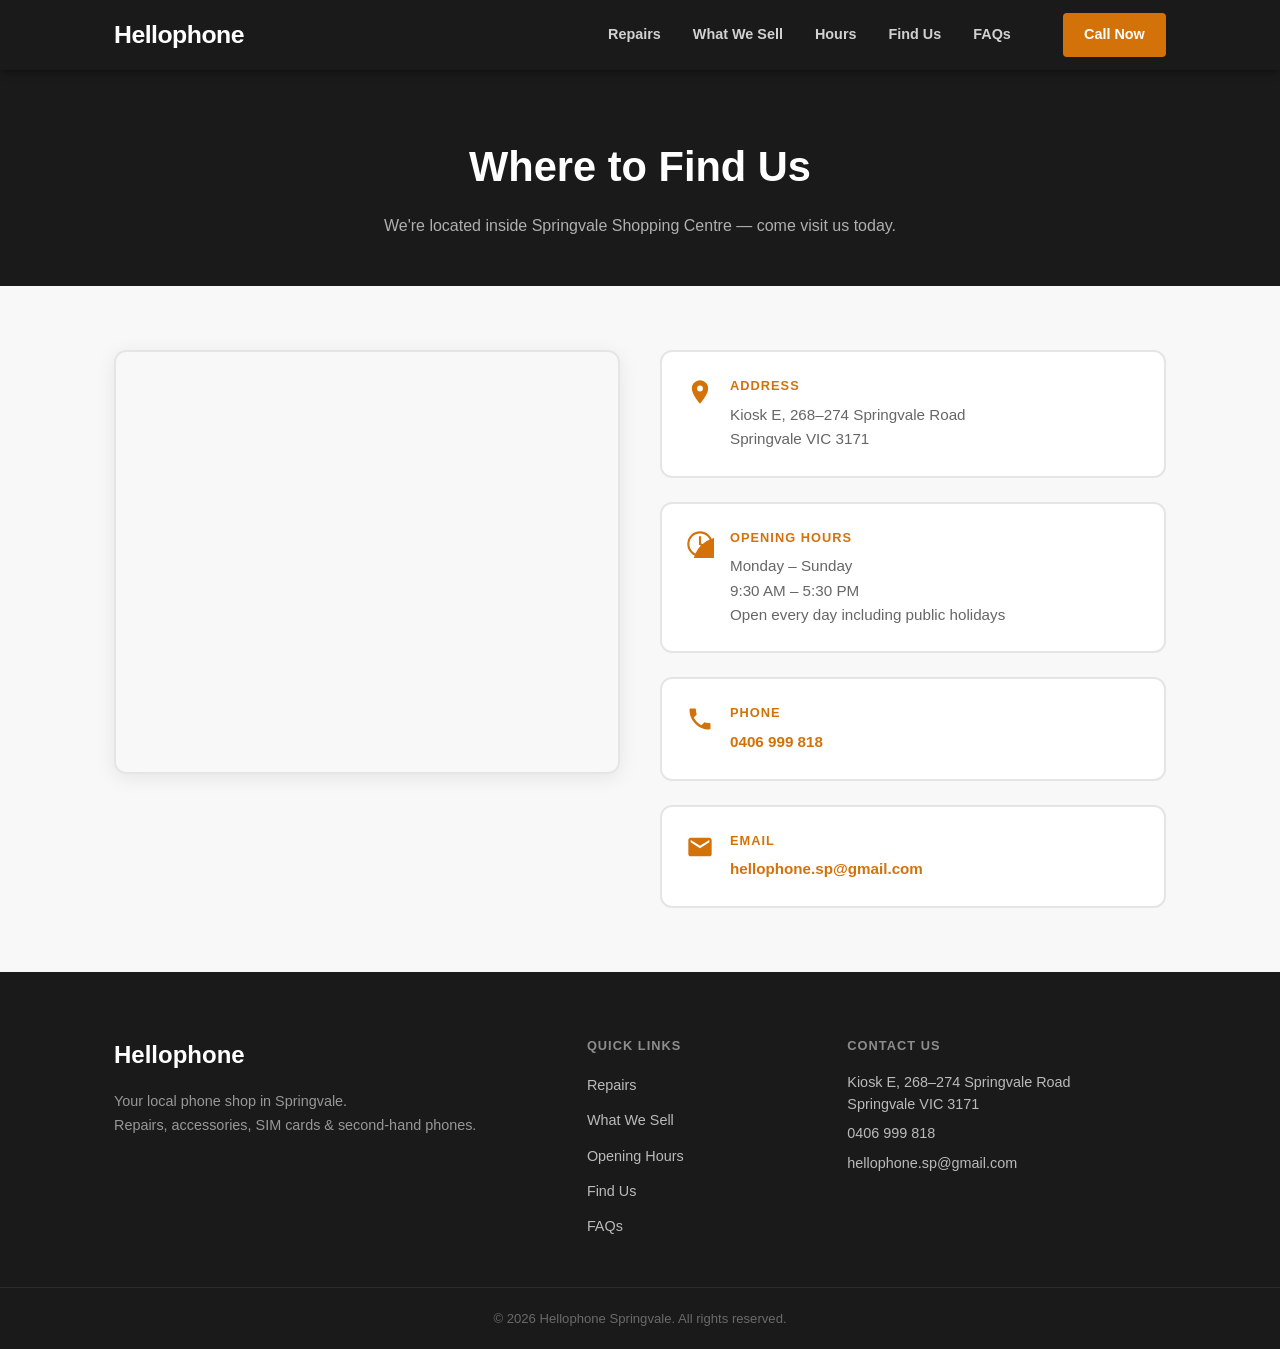
==== find-us.html @ 30e98152 "Add dedicated Find Us page with Google Maps embed New find-us.html page with map, address, hours, ph" ====
<!DOCTYPE html>
<html lang="en-AU">
<head>
  <meta charset="UTF-8" />
  <meta name="viewport" content="width=device-width, initial-scale=1.0" />
  <title>Where to Find Us — Hellophone Springvale</title>
  <link rel="stylesheet" href="style.css" />
  <style>
    .find-hero {
      background: var(--dark);
      padding: 4rem 0 3rem;
      text-align: center;
    }
    .find-hero h1 {
      font-size: clamp(1.8rem, 4vw, 2.6rem);
      font-weight: 800;
      color: var(--white);
      margin-bottom: 0.75rem;
    }
    .find-hero p {
      color: rgba(255,255,255,0.65);
      font-size: 1rem;
    }
    .find-body {
      padding: 4rem 0;
      background: var(--light);
    }
    .find-grid {
      display: grid;
      grid-template-columns: 1fr 1fr;
      gap: 2.5rem;
      align-items: start;
    }
    .map-wrap {
      border-radius: 12px;
      overflow: hidden;
      border: 2px solid var(--border);
      box-shadow: 0 4px 20px rgba(0,0,0,0.08);
    }
    .map-wrap iframe {
      display: block;
      width: 100%;
      height: 420px;
      border: none;
    }
    .find-details {
      display: flex;
      flex-direction: column;
      gap: 1.5rem;
    }
    .find-card {
      background: var(--white);
      border: 2px solid var(--border);
      border-radius: 12px;
      padding: 1.5rem;
      display: flex;
      align-items: flex-start;
      gap: 1rem;
      transition: border-color 0.2s;
    }
    .find-card:hover { border-color: var(--orange); }
    .find-card svg { flex-shrink: 0; margin-top: 2px; }
    .find-card h4 {
      font-size: 0.8rem;
      font-weight: 700;
      color: var(--orange);
      text-transform: uppercase;
      letter-spacing: 0.08em;
      margin-bottom: 0.4rem;
    }
    .find-card p { font-size: 0.95rem; color: var(--gray); line-height: 1.6; }
    .find-card a { color: var(--orange); font-weight: 600; }
    .find-card a:hover { text-decoration: underline; }
    @media (max-width: 700px) {
      .find-grid { grid-template-columns: 1fr; }
      .map-wrap iframe { height: 280px; }
    }
  </style>
</head>
<body>

  <!-- NAVBAR -->
  <nav class="navbar" id="navbar">
    <div class="container nav-inner">
      <a href="index.html" class="logo">Hellophone</a>
      <button class="hamburger" id="hamburger" aria-label="Toggle menu">
        <span></span><span></span><span></span>
      </button>
      <ul class="nav-links" id="nav-links">
        <li><a href="index.html#repairs">Repairs</a></li>
        <li><a href="index.html#products">What We Sell</a></li>
        <li><a href="index.html#hours">Hours</a></li>
        <li><a href="find-us.html">Find Us</a></li>
        <li><a href="index.html#faq">FAQs</a></li>
      </ul>
      <a href="tel:0406999818" class="btn btn-nav">Call Now</a>
    </div>
  </nav>

  <!-- HERO -->
  <div class="find-hero">
    <div class="container">
      <h1>Where to Find Us</h1>
      <p>We're located inside Springvale Shopping Centre — come visit us today.</p>
    </div>
  </div>

  <!-- BODY -->
  <section class="find-body">
    <div class="container">
      <div class="find-grid">

        <!-- MAP -->
        <div class="map-wrap">
          <iframe
            src="https://maps.google.com/maps?q=268+Springvale+Road+Springvale+VIC+3171+Australia&output=embed"
            allowfullscreen
            loading="lazy"
            referrerpolicy="no-referrer-when-downgrade">
          </iframe>
        </div>

        <!-- DETAILS -->
        <div class="find-details">
          <div class="find-card">
            <svg width="28" height="28" viewBox="0 0 24 24" fill="none">
              <path d="M12 2C8.13 2 5 5.13 5 9c0 5.25 7 13 7 13s7-7.75 7-13c0-3.87-3.13-7-7-7zm0 9.5a2.5 2.5 0 010-5 2.5 2.5 0 010 5z" fill="#D4720A"/>
            </svg>
            <div>
              <h4>Address</h4>
              <p>Kiosk E, 268–274 Springvale Road<br>Springvale VIC 3171</p>
            </div>
          </div>
          <div class="find-card">
            <svg width="28" height="28" viewBox="0 0 24 24" fill="none">
              <path d="M30 6C16.745 6 6 16.745 6 30C6 43.255 16.745 54 30 54C43.255 54 54 43.255 54 30C54 16.745 43.255 6 30 6ZM31.5 31.5H18V28.5H28.5V13.5H31.5V31.5Z" fill="#D4720A"/>
              <path d="M12 2C8.13 2 5 5.13 5 9c0 5.25 7 13 7 13s7-7.75 7-13c0-3.87-3.13-7-7-7zm0 9.5a2.5 2.5 0 010-5 2.5 2.5 0 010 5z" fill="none"/>
              <circle cx="12" cy="12" r="10" stroke="#D4720A" stroke-width="1.8" fill="none"/>
              <polyline points="12,6 12,12 16,14" stroke="#D4720A" stroke-width="1.8" stroke-linecap="round" fill="none"/>
            </svg>
            <div>
              <h4>Opening Hours</h4>
              <p>Monday – Sunday<br>9:30 AM – 5:30 PM<br>Open every day including public holidays</p>
            </div>
          </div>
          <div class="find-card">
            <svg width="28" height="28" viewBox="0 0 24 24" fill="none">
              <path d="M6.62 10.79c1.44 2.83 3.76 5.14 6.59 6.59l2.2-2.2c.27-.27.67-.36 1.02-.24 1.12.37 2.33.57 3.57.57.55 0 1 .45 1 1V20c0 .55-.45 1-1 1-9.39 0-17-7.61-17-17 0-.55.45-1 1-1h3.5c.55 0 1 .45 1 1 0 1.25.2 2.45.57 3.57.11.35.03.74-.25 1.02l-2.2 2.2z" fill="#D4720A"/>
            </svg>
            <div>
              <h4>Phone</h4>
              <p><a href="tel:0406999818">0406 999 818</a></p>
            </div>
          </div>
          <div class="find-card">
            <svg width="28" height="28" viewBox="0 0 24 24" fill="none">
              <path d="M20 4H4c-1.1 0-2 .9-2 2v12c0 1.1.9 2 2 2h16c1.1 0 2-.9 2-2V6c0-1.1-.9-2-2-2zm0 4l-8 5-8-5V6l8 5 8-5v2z" fill="#D4720A"/>
            </svg>
            <div>
              <h4>Email</h4>
              <p><a href="mailto:hellophone.sp@gmail.com">hellophone.sp@gmail.com</a></p>
            </div>
          </div>
        </div>

      </div>
    </div>
  </section>

  <!-- FOOTER -->
  <footer class="footer">
    <div class="container footer-inner">
      <div class="footer-brand">
        <div class="footer-logo">Hellophone</div>
        <p>Your local phone shop in Springvale.<br>Repairs, accessories, SIM cards &amp; second-hand phones.</p>
      </div>
      <div class="footer-links">
        <h4>Quick Links</h4>
        <ul>
          <li><a href="index.html#repairs">Repairs</a></li>
          <li><a href="index.html#products">What We Sell</a></li>
          <li><a href="index.html#hours">Opening Hours</a></li>
          <li><a href="find-us.html">Find Us</a></li>
          <li><a href="index.html#faq">FAQs</a></li>
        </ul>
      </div>
      <div class="footer-contact">
        <h4>Contact Us</h4>
        <p>Kiosk E, 268–274 Springvale Road<br>Springvale VIC 3171</p>
        <p><a href="tel:0406999818">0406 999 818</a></p>
        <p><a href="mailto:hellophone.sp@gmail.com">hellophone.sp@gmail.com</a></p>
      </div>
    </div>
    <div class="footer-bottom">
      <div class="container">
        <p>&copy; 2026 Hellophone Springvale. All rights reserved.</p>
      </div>
    </div>
  </footer>

  <script>
    const hamburger = document.getElementById('hamburger');
    const navLinks = document.getElementById('nav-links');
    hamburger.addEventListener('click', () => navLinks.classList.toggle('open'));
    navLinks.querySelectorAll('a').forEach(link => {
      link.addEventListener('click', () => navLinks.classList.remove('open'));
    });
  </script>

</body>
</html>
---- style.css ----
/* === VARIABLES === */
:root {
  --orange: #D4720A;
  --orange-dark: #B05C08;
  --dark: #1a1a1a;
  --dark-2: #2d2d2d;
  --white: #ffffff;
  --light: #f8f8f8;
  --gray: #666666;
  --border: #e5e5e5;
  --text: #222222;
}

/* === RESET === */
*, *::before, *::after { box-sizing: border-box; margin: 0; padding: 0; }
html { scroll-behavior: smooth; }
body {
  font-family: -apple-system, BlinkMacSystemFont, 'Segoe UI', Roboto, sans-serif;
  color: var(--text);
  background: var(--white);
  line-height: 1.6;
}
a { color: inherit; text-decoration: none; }
ul { list-style: none; }

/* === LAYOUT === */
.container {
  max-width: 1100px;
  margin: 0 auto;
  padding: 0 1.5rem;
}

/* === BUTTONS === */
.btn {
  display: inline-block;
  font-weight: 700;
  font-size: 0.95rem;
  padding: 0.75rem 1.8rem;
  border-radius: 4px;
  transition: background 0.2s, transform 0.15s, opacity 0.2s;
  cursor: pointer;
  border: 2px solid transparent;
}
.btn:hover { transform: translateY(-2px); }
.btn-primary { background: var(--orange); color: var(--white); }
.btn-primary:hover { background: var(--orange-dark); }
.btn-outline { background: transparent; color: var(--white); border-color: rgba(255,255,255,0.6); }
.btn-outline:hover { border-color: var(--white); background: rgba(255,255,255,0.1); }
.btn-white { background: var(--white); color: var(--orange); }
.btn-white:hover { background: var(--light); }
.btn-nav {
  background: var(--orange);
  color: var(--white);
  padding: 0.5rem 1.2rem;
  font-size: 0.9rem;
  border-radius: 4px;
  white-space: nowrap;
}
.btn-nav:hover { background: var(--orange-dark); transform: none; }

/* === NAVBAR === */
.navbar {
  position: sticky;
  top: 0;
  z-index: 100;
  background: var(--dark);
  box-shadow: 0 2px 8px rgba(0,0,0,0.4);
}
.nav-inner {
  display: flex;
  align-items: center;
  justify-content: space-between;
  height: 70px;
  gap: 1rem;
}
.logo {
  font-size: 1.55rem;
  font-weight: 800;
  color: var(--white);
  letter-spacing: -0.5px;
  flex-shrink: 0;
}
.nav-links {
  display: flex;
  gap: 0;
  margin-left: auto;
  margin-right: 1.25rem;
}
.nav-links a {
  color: rgba(255,255,255,0.8);
  font-weight: 600;
  font-size: 0.9rem;
  padding: 0 1rem;
  height: 70px;
  display: flex;
  align-items: center;
  transition: color 0.2s, background 0.2s;
}
.nav-links a:hover { color: var(--white); background: rgba(255,255,255,0.07); }

/* Hamburger */
.hamburger {
  display: none;
  flex-direction: column;
  gap: 5px;
  background: none;
  border: none;
  cursor: pointer;
  padding: 4px;
  margin-left: auto;
}
.hamburger span {
  display: block;
  width: 26px;
  height: 3px;
  background: var(--white);
  border-radius: 2px;
  transition: all 0.3s;
}

/* === HERO === */
.hero {
  position: relative;
  background: var(--dark);
  min-height: 580px;
  display: flex;
  align-items: center;
  overflow: hidden;
}
.hero-bg {
  position: absolute;
  inset: 0;
  background: linear-gradient(135deg, #1a1a1a 0%, #2a1500 50%, #1a1a1a 100%);
  opacity: 0.9;
}
.hero-inner {
  position: relative;
  z-index: 1;
  padding: 5rem 1.5rem;
  width: 100%;
  max-width: 1100px;
  margin: 0 auto;
}
.hero-content {
  max-width: 620px;
}
.hero-content h1 {
  font-size: clamp(2rem, 5vw, 3rem);
  font-weight: 800;
  color: var(--white);
  line-height: 1.15;
  margin-bottom: 1.25rem;
}
.hero-content p {
  font-size: 1.1rem;
  color: rgba(255,255,255,0.78);
  margin-bottom: 2rem;
  max-width: 500px;
}
.hero-actions {
  display: flex;
  gap: 1rem;
  flex-wrap: wrap;
}

/* === FEATURES === */
.features {
  background: var(--dark-2);
  border-bottom: 1px solid rgba(255,255,255,0.06);
}
.features-grid {
  display: grid;
  grid-template-columns: repeat(3, 1fr);
  gap: 0;
}
.feature-item {
  display: flex;
  align-items: center;
  gap: 1.25rem;
  padding: 2rem;
  border-right: 1px solid rgba(255,255,255,0.07);
}
.feature-item:last-child { border-right: none; }
.feature-icon { flex-shrink: 0; }
.feature-item p {
  font-size: 0.95rem;
  color: rgba(255,255,255,0.75);
  line-height: 1.4;
}
.feature-item p strong {
  display: block;
  color: var(--white);
  font-size: 1rem;
  margin-bottom: 0.15rem;
}

/* === SECTION SHARED === */
.section { padding: 5rem 0; }
.section h2 {
  font-size: 2rem;
  font-weight: 800;
  color: var(--text);
  margin-bottom: 2.5rem;
}

/* === ABOUT === */
.about { background: var(--white); }
.about-grid {
  display: grid;
  grid-template-columns: 1fr 1fr;
  gap: 4rem;
  align-items: center;
}
.about-image-placeholder {
  background: var(--light);
  border-radius: 12px;
  height: 580px;
  display: flex;
  align-items: center;
  justify-content: center;
  font-size: 5rem;
  border: 2px solid var(--border);
  overflow: hidden;
}
.about-photo {
  width: 100%;
  height: 100%;
  object-fit: cover;
  border-radius: 10px;
  display: block;
}
.about-content h2 {
  text-align: left;
  margin-bottom: 1.25rem;
}
.about-content p {
  color: var(--gray);
  margin-bottom: 1rem;
  font-size: 1rem;
}
.about-content .btn { margin-top: 0.75rem; }

/* === REPAIRS === */
.repairs { background: var(--light); }
.repairs h2 { text-align: center; }
.repairs-grid {
  display: grid;
  grid-template-columns: repeat(2, 1fr);
  gap: 1.5rem;
  max-width: 720px;
  margin: 0 auto;
}
.repair-card {
  background: var(--white);
  border: 2px solid var(--border);
  border-radius: 12px;
  padding: 2.25rem 2rem;
  text-align: center;
  transition: border-color 0.2s, box-shadow 0.2s, transform 0.2s;
}
.repair-card:hover {
  border-color: var(--orange);
  box-shadow: 0 6px 20px rgba(212,114,10,0.12);
  transform: translateY(-3px);
}
.repair-card-icon {
  margin-bottom: 1.25rem;
}
.repair-card h3 {
  font-size: 1.2rem;
  font-weight: 800;
  color: var(--text);
  margin-bottom: 0.75rem;
}
.repair-card p {
  font-size: 0.95rem;
  color: var(--gray);
  line-height: 1.6;
  margin-bottom: 1.5rem;
}
.repairs-cta {
  text-align: center;
  margin-top: 2.5rem;
}
.repairs-cta p {
  color: var(--gray);
  margin-bottom: 1rem;
}

/* === PRODUCTS / TABS === */
.products { background: var(--white); }
.products h2 { text-align: center; }
.tabs-wrapper {
  display: grid;
  grid-template-columns: 260px 1fr;
  gap: 2rem;
  align-items: start;
}
.tabs-nav {
  display: flex;
  flex-direction: column;
  gap: 0.5rem;
}
.tab-btn {
  display: flex;
  align-items: center;
  gap: 1rem;
  padding: 1.1rem 1.25rem;
  background: var(--white);
  border: 2px solid var(--border);
  border-radius: 8px;
  cursor: pointer;
  text-align: left;
  font-family: inherit;
  color: var(--text);
  font-size: 0.95rem;
  font-weight: 600;
  transition: border-color 0.2s, background 0.2s, color 0.2s;
  line-height: 1.3;
}
.tab-btn:hover { border-color: var(--orange); color: var(--orange); }
.tab-btn.active {
  background: var(--orange);
  border-color: var(--orange);
  color: var(--white);
}
.tabs-content {
  background: var(--light);
  border: 2px solid var(--border);
  border-radius: 8px;
  padding: 2.5rem;
}
.tab-panel { display: none; }
.tab-panel.active { display: block; }
.tab-panel h3 {
  font-size: 1.5rem;
  font-weight: 800;
  color: var(--text);
  margin-bottom: 1rem;
}
.tab-panel p {
  color: var(--gray);
  margin-bottom: 1.25rem;
  font-size: 1rem;
}
.tab-panel ul {
  display: flex;
  flex-direction: column;
  gap: 0.6rem;
}
.tab-panel ul li {
  display: flex;
  align-items: center;
  gap: 0.6rem;
  font-size: 0.95rem;
  color: var(--text);
}
.tab-panel ul li::before {
  content: '';
  display: inline-block;
  width: 8px;
  height: 8px;
  background: var(--orange);
  border-radius: 50%;
  flex-shrink: 0;
}

/* === HOURS === */
.hours { background: var(--dark); }
.hours h2 { color: var(--white); text-align: center; }
.hours-card {
  max-width: 520px;
  margin: 0 auto;
  background: var(--dark-2);
  border: 1px solid rgba(255,255,255,0.1);
  border-radius: 12px;
  padding: 2.5rem 2rem;
  text-align: center;
}
.hours-row {
  display: flex;
  justify-content: space-between;
  align-items: center;
  font-size: 1.1rem;
  font-weight: 700;
  flex-wrap: wrap;
  gap: 0.5rem;
  margin-bottom: 1.25rem;
}
.day { color: rgba(255,255,255,0.7); }
.time { font-size: 1.3rem; color: var(--white); }
.hours-note { font-size: 0.9rem; color: rgba(255,255,255,0.5); }

/* === CONTACT === */
.contact { background: var(--white); }
.contact h2 { text-align: center; }
.contact-grid {
  display: grid;
  grid-template-columns: repeat(3, 1fr);
  gap: 1.5rem;
  max-width: 900px;
  margin: 0 auto;
}
.contact-item {
  background: var(--light);
  border: 2px solid var(--border);
  border-radius: 12px;
  padding: 2rem 1.5rem;
  display: flex;
  align-items: flex-start;
  gap: 1rem;
  transition: border-color 0.2s, box-shadow 0.2s;
}
.contact-item:hover { border-color: var(--orange); box-shadow: 0 4px 16px rgba(212,114,10,0.1); }
.contact-icon { flex-shrink: 0; margin-top: 2px; }
.contact-item h4 {
  font-size: 0.8rem;
  font-weight: 700;
  color: var(--orange);
  text-transform: uppercase;
  letter-spacing: 0.08em;
  margin-bottom: 0.4rem;
}
.contact-item p { font-size: 0.95rem; color: var(--gray); line-height: 1.5; }
.contact-item a { color: var(--orange); font-weight: 600; }
.contact-item a:hover { text-decoration: underline; }

/* === GALLERY === */
.gallery { background: var(--light); }
.gallery h2 { text-align: center; }
.gallery-grid {
  display: grid;
  grid-template-columns: repeat(3, 1fr);
  gap: 1rem;
}
.gallery-item {
  background: var(--white);
  border: 2px solid var(--border);
  border-radius: 10px;
  aspect-ratio: 4/3;
  display: flex;
  flex-direction: column;
  align-items: center;
  justify-content: center;
  gap: 0.5rem;
  font-size: 2.5rem;
  color: var(--gray);
  overflow: hidden;
  transition: border-color 0.2s, transform 0.2s;
}
.gallery-item:hover { border-color: var(--orange); transform: scale(1.02); }
.gallery-item span {
  font-size: 0.8rem;
  font-weight: 600;
  color: var(--gray);
  letter-spacing: 0.04em;
}
.gallery-note {
  text-align: center;
  margin-top: 1.5rem;
  font-size: 0.9rem;
  color: var(--gray);
}

/* === FAQ === */
.faq { background: var(--white); }
.faq-inner {
  display: grid;
  grid-template-columns: 1fr 300px;
  gap: 3rem;
  align-items: start;
}
.faq-questions h2 { margin-bottom: 2rem; }
.faq-item {
  border-bottom: 1px solid var(--border);
  overflow: hidden;
}
.faq-question {
  display: flex;
  justify-content: space-between;
  align-items: center;
  padding: 1.25rem 0;
  cursor: pointer;
  font-weight: 600;
  font-size: 1rem;
  color: var(--text);
  gap: 1rem;
  user-select: none;
}
.faq-question:hover { color: var(--orange); }
.faq-icon {
  font-size: 1.5rem;
  font-weight: 300;
  color: var(--orange);
  flex-shrink: 0;
  transition: transform 0.3s;
  line-height: 1;
}
.faq-item.open .faq-icon { transform: rotate(45deg); }
.faq-answer {
  max-height: 0;
  overflow: hidden;
  transition: max-height 0.3s ease, padding 0.3s ease;
}
.faq-item.open .faq-answer { max-height: 200px; }
.faq-answer p {
  padding-bottom: 1.25rem;
  font-size: 0.95rem;
  color: var(--gray);
  line-height: 1.65;
}
.faq-cta {
  background: var(--dark);
  border-radius: 12px;
  padding: 2.5rem 1.75rem;
  text-align: center;
  color: var(--white);
}
.faq-cta-icon { margin-bottom: 1.25rem; }
.faq-cta p { font-size: 0.9rem; color: rgba(255,255,255,0.65); margin-bottom: 0.5rem; }
.faq-cta h3 { font-size: 1.25rem; font-weight: 800; }
.faq-cta h3 a { color: var(--orange); }
.faq-cta h3 a:hover { text-decoration: underline; }

/* === CTA STRIP === */
.cta-strip { background: var(--orange); padding: 3rem 0; }
.cta-strip-inner {
  display: flex;
  align-items: center;
  justify-content: space-between;
  gap: 1.5rem;
  flex-wrap: wrap;
}
.cta-strip p {
  font-size: 1.15rem;
  font-weight: 700;
  color: var(--white);
}

/* === FOOTER === */
.footer { background: var(--dark); }
.footer-inner {
  display: grid;
  grid-template-columns: 2fr 1fr 1.5fr;
  gap: 3rem;
  padding: 4rem 1.5rem 3rem;
  max-width: 1100px;
  margin: 0 auto;
}
.footer-logo {
  font-size: 1.5rem;
  font-weight: 800;
  color: var(--white);
  margin-bottom: 1rem;
}
.footer-brand p {
  font-size: 0.9rem;
  color: rgba(255,255,255,0.55);
  line-height: 1.65;
}
.footer-links h4,
.footer-contact h4 {
  font-size: 0.8rem;
  font-weight: 700;
  color: rgba(255,255,255,0.5);
  text-transform: uppercase;
  letter-spacing: 0.08em;
  margin-bottom: 1rem;
}
.footer-links ul {
  display: flex;
  flex-direction: column;
  gap: 0.6rem;
}
.footer-links a {
  font-size: 0.9rem;
  color: rgba(255,255,255,0.7);
  transition: color 0.2s;
}
.footer-links a:hover { color: var(--white); }
.footer-contact p {
  font-size: 0.9rem;
  color: rgba(255,255,255,0.7);
  margin-bottom: 0.5rem;
  line-height: 1.5;
}
.footer-contact a { color: rgba(255,255,255,0.7); transition: color 0.2s; }
.footer-contact a:hover { color: var(--white); }
.footer-bottom {
  border-top: 1px solid rgba(255,255,255,0.08);
  padding: 1.25rem 1.5rem;
  text-align: center;
}
.footer-bottom p {
  font-size: 0.82rem;
  color: rgba(255,255,255,0.35);
}

/* === EDIT TOGGLE BUTTON === */
.edit-toggle-btn {
  position: fixed;
  bottom: 1rem;
  right: 1rem;
  z-index: 9998;
  background: var(--orange);
  border: none;
  border-radius: 50px;
  color: var(--white);
  display: flex;
  align-items: center;
  gap: 0.35rem;
  padding: 0.4rem 0.75rem;
  font-family: inherit;
  font-size: 0.75rem;
  font-weight: 700;
  cursor: pointer;
  box-shadow: 0 4px 16px rgba(0,0,0,0.35);
  transition: background 0.2s, transform 0.2s;
}
.edit-toggle-btn:hover {
  background: var(--orange-dark);
  transform: translateY(-2px);
}

/* === EDIT MODE === */
.edit-toolbar {
  position: fixed;
  bottom: 0;
  left: 0;
  right: 0;
  z-index: 9999;
  background: var(--dark);
  border-top: 3px solid var(--orange);
  padding: 0.75rem 1.5rem;
  display: flex;
  align-items: center;
  gap: 1.25rem;
  flex-wrap: wrap;
  box-shadow: 0 -4px 20px rgba(0,0,0,0.4);
}
.edit-toolbar-label {
  font-weight: 800;
  color: var(--orange);
  font-size: 0.95rem;
  white-space: nowrap;
}
.edit-toolbar-hint {
  font-size: 0.85rem;
  color: rgba(255,255,255,0.5);
  flex: 1;
}
.edit-toolbar-actions {
  display: flex;
  gap: 0.6rem;
  flex-wrap: wrap;
}
.edit-toolbar button {
  padding: 0.45rem 1rem;
  border: none;
  border-radius: 4px;
  font-weight: 700;
  font-size: 0.85rem;
  cursor: pointer;
  transition: opacity 0.2s;
  font-family: inherit;
}
.edit-toolbar button:hover { opacity: 0.85; }
#edit-save { background: var(--orange); color: var(--white); }
#edit-download { background: var(--white); color: var(--dark); }
#edit-reset { background: transparent; color: rgba(255,255,255,0.5); border: 1px solid rgba(255,255,255,0.2); }
#edit-reset:hover { color: var(--white); border-color: rgba(255,255,255,0.5); opacity: 1; }

.edit-mode [contenteditable="true"] {
  outline: none !important;
  border-radius: 3px;
  transition: background 0.15s, box-shadow 0.15s;
  cursor: text;
}
.edit-mode [contenteditable="true"]::selection {
  background: rgba(212, 114, 10, 0.45);
  color: inherit;
}
.edit-mode [contenteditable="true"] *::selection {
  background: rgba(212, 114, 10, 0.45);
  color: inherit;
}
.edit-mode [contenteditable="true"]:hover {
  background: rgba(212, 114, 10, 0.12);
  box-shadow: 0 0 0 2px rgba(212, 114, 10, 0.35);
}
.edit-mode [contenteditable="true"]:focus {
  background: rgba(212, 114, 10, 0.18);
  box-shadow: 0 0 0 2px var(--orange);
}

/* Padding for fixed toolbar */
.edit-mode body { padding-bottom: 64px; }

/* === RESPONSIVE === */
@media (max-width: 900px) {
  .about-grid { grid-template-columns: 1fr; gap: 2.5rem; }
  .about-image { order: -1; }
  .about-image-placeholder { height: 220px; }
  .repairs-grid { grid-template-columns: 1fr; max-width: 420px; }
  .tabs-wrapper { grid-template-columns: 1fr; }
  .tabs-nav { flex-direction: row; overflow-x: auto; gap: 0.5rem; }
  .tab-btn { min-width: 130px; }
  .contact-grid { grid-template-columns: 1fr; max-width: 480px; }
  .gallery-grid { grid-template-columns: repeat(2, 1fr); }
  .faq-inner { grid-template-columns: 1fr; }
  .faq-cta { display: none; }
  .footer-inner { grid-template-columns: 1fr 1fr; gap: 2rem; }
}

@media (max-width: 640px) {
  .hamburger { display: flex; }
  .nav-links {
    display: none;
    flex-direction: column;
    gap: 0;
    position: absolute;
    top: 70px;
    left: 0;
    right: 0;
    background: var(--dark);
    border-top: 1px solid rgba(255,255,255,0.1);
    padding: 0.5rem 0;
    margin: 0;
    box-shadow: 0 8px 16px rgba(0,0,0,0.3);
  }
  .nav-links.open { display: flex; }
  .nav-links a {
    height: auto;
    padding: 0.85rem 1.5rem;
    border-bottom: 1px solid rgba(255,255,255,0.05);
  }
  .btn-nav { display: none; }
  .features-grid { grid-template-columns: 1fr; }
  .feature-item { border-right: none; border-bottom: 1px solid rgba(255,255,255,0.07); padding: 1.5rem; }
  .feature-item:last-child { border-bottom: none; }
  .hours-row { flex-direction: column; text-align: center; }
  .gallery-grid { grid-template-columns: 1fr 1fr; }
  .cta-strip-inner { flex-direction: column; text-align: center; }
  .footer-inner { grid-template-columns: 1fr; gap: 2rem; padding: 3rem 1.5rem 2rem; }
  .hero-content h1 { font-size: 1.9rem; }
}
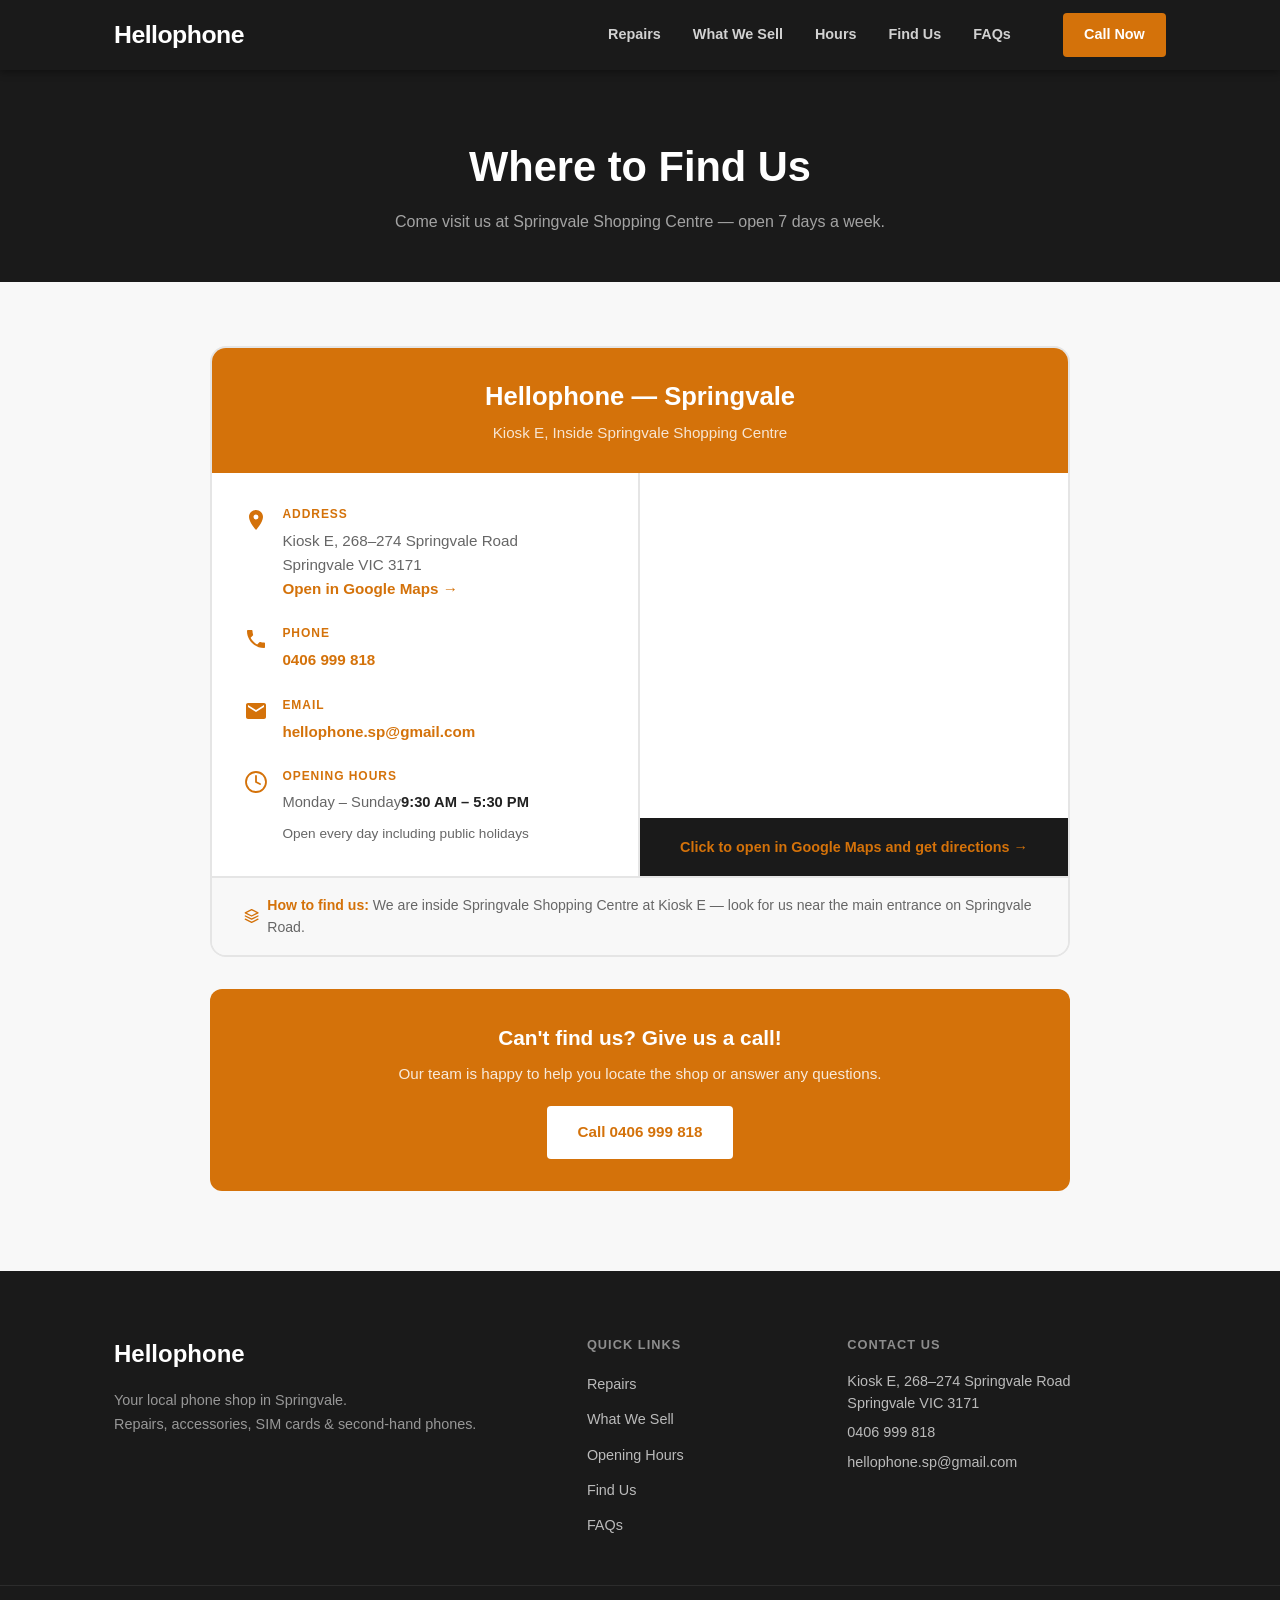
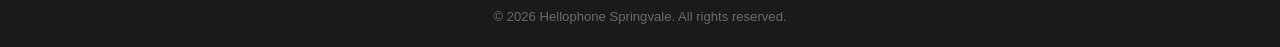
==== commit 490527fc: "Rebuild Find Us page with OnTheGo-style layout Two-column shop block: details panel (address, phone," ====
--- a/find-us.html
+++ b/find-us.html
@@ -6,6 +6,7 @@
   <title>Where to Find Us — Hellophone Springvale</title>
   <link rel="stylesheet" href="style.css" />
   <style>
+    /* ── Page hero ── */
     .find-hero {
       background: var(--dark);
       padding: 4rem 0 3rem;
@@ -15,65 +16,123 @@
       font-size: clamp(1.8rem, 4vw, 2.6rem);
       font-weight: 800;
       color: var(--white);
-      margin-bottom: 0.75rem;
-    }
-    .find-hero p {
-      color: rgba(255,255,255,0.65);
-      font-size: 1rem;
-    }
-    .find-body {
-      padding: 4rem 0;
-      background: var(--light);
-    }
-    .find-grid {
+      margin-bottom: 0.5rem;
+    }
+    .find-hero p { color: rgba(255,255,255,0.6); font-size: 1rem; }
+
+    /* ── Main body ── */
+    .find-body { padding: 4rem 0 5rem; background: var(--light); }
+
+    /* ── Shop block ── */
+    .shop-block {
+      background: var(--white);
+      border: 2px solid var(--border);
+      border-radius: 16px;
+      overflow: hidden;
+      max-width: 860px;
+      margin: 0 auto;
+    }
+    .shop-header {
+      background: var(--orange);
+      padding: 1.75rem 2rem;
+      text-align: center;
+    }
+    .shop-header h2 {
+      color: var(--white);
+      font-size: 1.6rem;
+      font-weight: 800;
+      margin-bottom: 0.25rem;
+    }
+    .shop-header p { color: rgba(255,255,255,0.82); font-size: 0.95rem; }
+
+    .shop-body {
       display: grid;
       grid-template-columns: 1fr 1fr;
-      gap: 2.5rem;
-      align-items: start;
-    }
-    .map-wrap {
-      border-radius: 12px;
-      overflow: hidden;
-      border: 2px solid var(--border);
-      box-shadow: 0 4px 20px rgba(0,0,0,0.08);
-    }
-    .map-wrap iframe {
-      display: block;
-      width: 100%;
-      height: 420px;
-      border: none;
-    }
-    .find-details {
+    }
+
+    /* ── Details panel ── */
+    .shop-details {
+      padding: 2rem;
+      border-right: 2px solid var(--border);
       display: flex;
       flex-direction: column;
       gap: 1.5rem;
     }
-    .find-card {
-      background: var(--white);
-      border: 2px solid var(--border);
-      border-radius: 12px;
-      padding: 1.5rem;
-      display: flex;
-      align-items: flex-start;
-      gap: 1rem;
-      transition: border-color 0.2s;
-    }
-    .find-card:hover { border-color: var(--orange); }
-    .find-card svg { flex-shrink: 0; margin-top: 2px; }
-    .find-card h4 {
-      font-size: 0.8rem;
+    .detail-row { display: flex; gap: 0.9rem; align-items: flex-start; }
+    .detail-row svg { flex-shrink: 0; margin-top: 3px; }
+    .detail-row h4 {
+      font-size: 0.75rem;
       font-weight: 700;
       color: var(--orange);
       text-transform: uppercase;
       letter-spacing: 0.08em;
-      margin-bottom: 0.4rem;
-    }
-    .find-card p { font-size: 0.95rem; color: var(--gray); line-height: 1.6; }
-    .find-card a { color: var(--orange); font-weight: 600; }
-    .find-card a:hover { text-decoration: underline; }
-    @media (max-width: 700px) {
-      .find-grid { grid-template-columns: 1fr; }
-      .map-wrap iframe { height: 280px; }
+      margin-bottom: 0.3rem;
+    }
+    .detail-row p { font-size: 0.95rem; color: var(--gray); line-height: 1.55; }
+    .detail-row a { color: var(--orange); font-weight: 600; }
+    .detail-row a:hover { text-decoration: underline; }
+
+    .hours-list { display: flex; flex-direction: column; gap: 0.2rem; }
+    .hours-line {
+      display: flex;
+      justify-content: space-between;
+      font-size: 0.92rem;
+      color: var(--gray);
+    }
+    .hours-line span:last-child { font-weight: 700; color: var(--text); }
+
+    .shop-directions {
+      background: var(--light);
+      border-top: 2px solid var(--border);
+      border-radius: 0;
+      padding: 1rem 2rem;
+      font-size: 0.88rem;
+      color: var(--gray);
+      display: flex;
+      align-items: center;
+      gap: 0.5rem;
+    }
+    .shop-directions strong { color: var(--orange); }
+
+    /* ── Map panel ── */
+    .shop-map { display: flex; flex-direction: column; }
+    .shop-map iframe {
+      flex: 1;
+      width: 100%;
+      min-height: 320px;
+      border: none;
+      display: block;
+    }
+    .map-cta {
+      background: var(--dark);
+      padding: 1rem 1.5rem;
+      text-align: center;
+    }
+    .map-cta a {
+      color: var(--orange);
+      font-weight: 700;
+      font-size: 0.9rem;
+    }
+    .map-cta a:hover { text-decoration: underline; }
+
+    /* ── CTA strip ── */
+    .find-cta {
+      max-width: 860px;
+      margin: 2rem auto 0;
+      background: var(--orange);
+      border-radius: 12px;
+      padding: 2rem;
+      text-align: center;
+      color: var(--white);
+    }
+    .find-cta h3 { font-size: 1.3rem; font-weight: 800; margin-bottom: 0.5rem; }
+    .find-cta p { font-size: 0.95rem; opacity: 0.85; margin-bottom: 1.25rem; }
+
+    /* ── Responsive ── */
+    @media (max-width: 680px) {
+      .shop-body { grid-template-columns: 1fr; }
+      .shop-details { border-right: none; border-bottom: 2px solid var(--border); }
+      .shop-map iframe { min-height: 260px; }
     }
   </style>
 </head>
@@ -101,69 +160,116 @@
   <div class="find-hero">
     <div class="container">
       <h1>Where to Find Us</h1>
-      <p>We're located inside Springvale Shopping Centre — come visit us today.</p>
+      <p>Come visit us at Springvale Shopping Centre — open 7 days a week.</p>
     </div>
   </div>
 
   <!-- BODY -->
   <section class="find-body">
     <div class="container">
-      <div class="find-grid">
-
-        <!-- MAP -->
-        <div class="map-wrap">
-          <iframe
-            src="https://maps.google.com/maps?q=268+Springvale+Road+Springvale+VIC+3171+Australia&output=embed"
-            allowfullscreen
-            loading="lazy"
-            referrerpolicy="no-referrer-when-downgrade">
-          </iframe>
+
+      <!-- SHOP BLOCK -->
+      <div class="shop-block">
+
+        <!-- Header -->
+        <div class="shop-header">
+          <h2>Hellophone — Springvale</h2>
+          <p>Kiosk E, Inside Springvale Shopping Centre</p>
         </div>
 
-        <!-- DETAILS -->
-        <div class="find-details">
-          <div class="find-card">
-            <svg width="28" height="28" viewBox="0 0 24 24" fill="none">
-              <path d="M12 2C8.13 2 5 5.13 5 9c0 5.25 7 13 7 13s7-7.75 7-13c0-3.87-3.13-7-7-7zm0 9.5a2.5 2.5 0 010-5 2.5 2.5 0 010 5z" fill="#D4720A"/>
-            </svg>
-            <div>
-              <h4>Address</h4>
-              <p>Kiosk E, 268–274 Springvale Road<br>Springvale VIC 3171</p>
-            </div>
+        <!-- Two-column: details + map -->
+        <div class="shop-body">
+
+          <!-- Details -->
+          <div class="shop-details">
+
+            <div class="detail-row">
+              <svg width="24" height="24" viewBox="0 0 24 24" fill="none">
+                <path d="M12 2C8.13 2 5 5.13 5 9c0 5.25 7 13 7 13s7-7.75 7-13c0-3.87-3.13-7-7-7zm0 9.5a2.5 2.5 0 010-5 2.5 2.5 0 010 5z" fill="#D4720A"/>
+              </svg>
+              <div>
+                <h4>Address</h4>
+                <p>
+                  Kiosk E, 268–274 Springvale Road<br>
+                  Springvale VIC 3171<br>
+                  <a href="https://www.google.com/maps/search/268+Springvale+Road+Springvale+VIC+3171" target="_blank" rel="noopener">Open in Google Maps →</a>
+                </p>
+              </div>
+            </div>
+
+            <div class="detail-row">
+              <svg width="24" height="24" viewBox="0 0 24 24" fill="none">
+                <path d="M6.62 10.79c1.44 2.83 3.76 5.14 6.59 6.59l2.2-2.2c.27-.27.67-.36 1.02-.24 1.12.37 2.33.57 3.57.57.55 0 1 .45 1 1V20c0 .55-.45 1-1 1-9.39 0-17-7.61-17-17 0-.55.45-1 1-1h3.5c.55 0 1 .45 1 1 0 1.25.2 2.45.57 3.57.11.35.03.74-.25 1.02l-2.2 2.2z" fill="#D4720A"/>
+              </svg>
+              <div>
+                <h4>Phone</h4>
+                <p><a href="tel:0406999818">0406 999 818</a></p>
+              </div>
+            </div>
+
+            <div class="detail-row">
+              <svg width="24" height="24" viewBox="0 0 24 24" fill="none">
+                <path d="M20 4H4c-1.1 0-2 .9-2 2v12c0 1.1.9 2 2 2h16c1.1 0 2-.9 2-2V6c0-1.1-.9-2-2-2zm0 4l-8 5-8-5V6l8 5 8-5v2z" fill="#D4720A"/>
+              </svg>
+              <div>
+                <h4>Email</h4>
+                <p><a href="mailto:hellophone.sp@gmail.com">hellophone.sp@gmail.com</a></p>
+              </div>
+            </div>
+
+            <div class="detail-row">
+              <svg width="24" height="24" viewBox="0 0 24 24" fill="none">
+                <circle cx="12" cy="12" r="10" stroke="#D4720A" stroke-width="1.8" fill="none"/>
+                <polyline points="12,6 12,12 16,14" stroke="#D4720A" stroke-width="1.8" stroke-linecap="round" fill="none"/>
+              </svg>
+              <div>
+                <h4>Opening Hours</h4>
+                <div class="hours-list">
+                  <div class="hours-line">
+                    <span>Monday – Sunday</span>
+                    <span>9:30 AM – 5:30 PM</span>
+                  </div>
+                </div>
+                <p style="margin-top:0.5rem; font-size:0.85rem;">Open every day including public holidays</p>
+              </div>
+            </div>
+
           </div>
-          <div class="find-card">
-            <svg width="28" height="28" viewBox="0 0 24 24" fill="none">
-              <path d="M30 6C16.745 6 6 16.745 6 30C6 43.255 16.745 54 30 54C43.255 54 54 43.255 54 30C54 16.745 43.255 6 30 6ZM31.5 31.5H18V28.5H28.5V13.5H31.5V31.5Z" fill="#D4720A"/>
-              <path d="M12 2C8.13 2 5 5.13 5 9c0 5.25 7 13 7 13s7-7.75 7-13c0-3.87-3.13-7-7-7zm0 9.5a2.5 2.5 0 010-5 2.5 2.5 0 010 5z" fill="none"/>
-              <circle cx="12" cy="12" r="10" stroke="#D4720A" stroke-width="1.8" fill="none"/>
-              <polyline points="12,6 12,12 16,14" stroke="#D4720A" stroke-width="1.8" stroke-linecap="round" fill="none"/>
-            </svg>
-            <div>
-              <h4>Opening Hours</h4>
-              <p>Monday – Sunday<br>9:30 AM – 5:30 PM<br>Open every day including public holidays</p>
+
+          <!-- Map -->
+          <div class="shop-map">
+            <iframe
+              src="https://maps.google.com/maps?q=268+Springvale+Road+Springvale+VIC+3171+Australia&output=embed"
+              allowfullscreen
+              loading="lazy"
+              referrerpolicy="no-referrer-when-downgrade">
+            </iframe>
+            <div class="map-cta">
+              <a href="https://www.google.com/maps/search/268+Springvale+Road+Springvale+VIC+3171" target="_blank" rel="noopener">
+                Click to open in Google Maps and get directions →
+              </a>
             </div>
           </div>
-          <div class="find-card">
-            <svg width="28" height="28" viewBox="0 0 24 24" fill="none">
-              <path d="M6.62 10.79c1.44 2.83 3.76 5.14 6.59 6.59l2.2-2.2c.27-.27.67-.36 1.02-.24 1.12.37 2.33.57 3.57.57.55 0 1 .45 1 1V20c0 .55-.45 1-1 1-9.39 0-17-7.61-17-17 0-.55.45-1 1-1h3.5c.55 0 1 .45 1 1 0 1.25.2 2.45.57 3.57.11.35.03.74-.25 1.02l-2.2 2.2z" fill="#D4720A"/>
-            </svg>
-            <div>
-              <h4>Phone</h4>
-              <p><a href="tel:0406999818">0406 999 818</a></p>
-            </div>
-          </div>
-          <div class="find-card">
-            <svg width="28" height="28" viewBox="0 0 24 24" fill="none">
-              <path d="M20 4H4c-1.1 0-2 .9-2 2v12c0 1.1.9 2 2 2h16c1.1 0 2-.9 2-2V6c0-1.1-.9-2-2-2zm0 4l-8 5-8-5V6l8 5 8-5v2z" fill="#D4720A"/>
-            </svg>
-            <div>
-              <h4>Email</h4>
-              <p><a href="mailto:hellophone.sp@gmail.com">hellophone.sp@gmail.com</a></p>
-            </div>
-          </div>
+
         </div>
 
-      </div>
+        <!-- Directions hint -->
+        <div class="shop-directions">
+          <svg width="16" height="16" viewBox="0 0 24 24" fill="none">
+            <path d="M12 2L2 7l10 5 10-5-10-5zM2 17l10 5 10-5M2 12l10 5 10-5" stroke="#D4720A" stroke-width="2" stroke-linecap="round" stroke-linejoin="round"/>
+          </svg>
+          <span><strong>How to find us:</strong> We are inside Springvale Shopping Centre at Kiosk E — look for us near the main entrance on Springvale Road.</span>
+        </div>
+
+      </div>
+
+      <!-- CTA -->
+      <div class="find-cta">
+        <h3>Can't find us? Give us a call!</h3>
+        <p>Our team is happy to help you locate the shop or answer any questions.</p>
+        <a href="tel:0406999818" class="btn btn-white">Call 0406 999 818</a>
+      </div>
+
     </div>
   </section>
 
